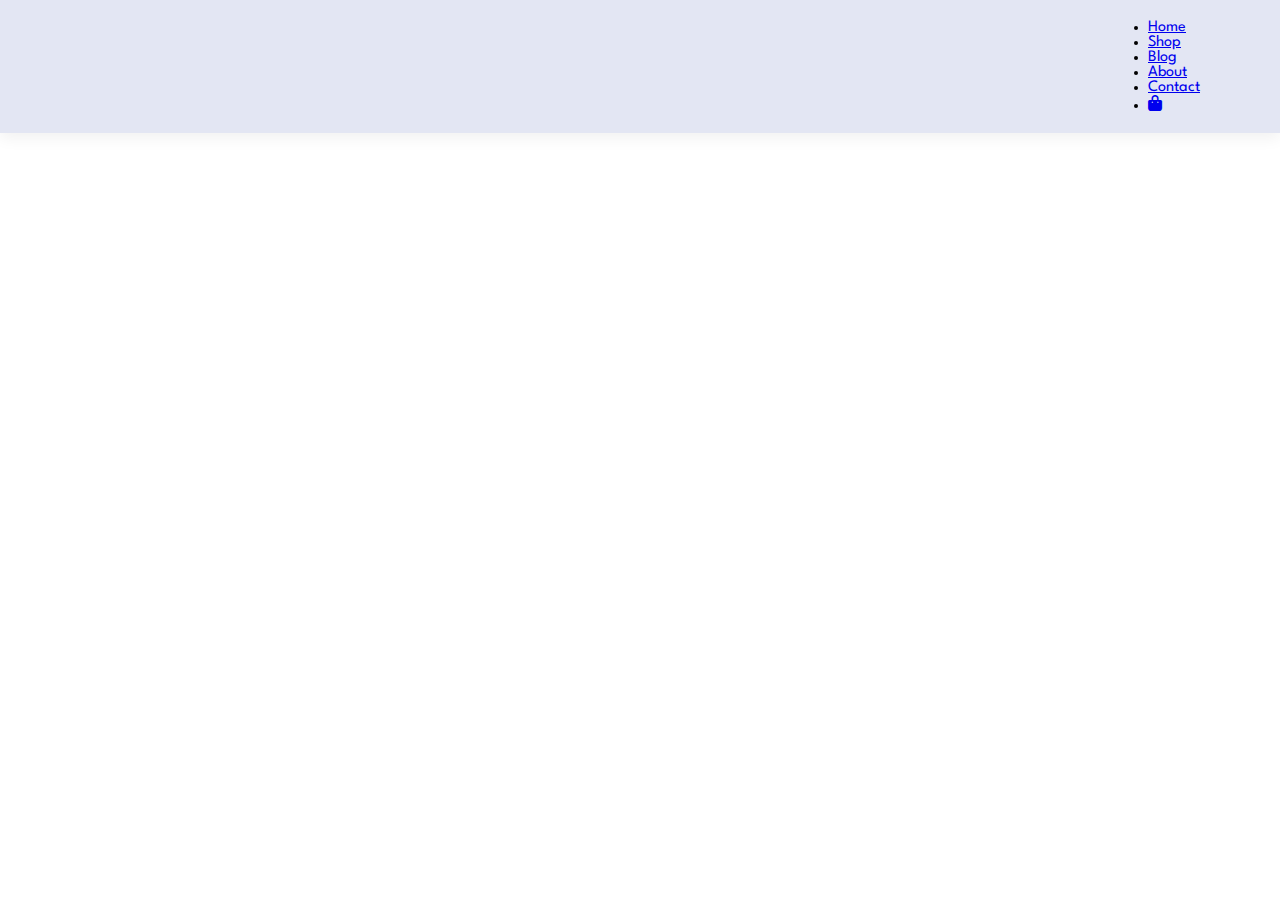
==== index.html @ 0a4fcc6d "developing CSS file and HTML file" ====
<!DOCTYPE html>
<html lang="en">
<head>
    <meta charset="UTF-8">
    <meta http-equiv="X-UA-Compatible" content="IE =edge">
    <meta name="viewport" content="width=device-width, initial-scale=1.0">
    <link rel="stylesheet" href="https://cdnjs.cloudflare.com/ajax/libs/font-awesome/6.0.0-beta3/css/all.min.css">
    <title>Hansani Electricals</title>
    <link rel="stylesheet" href="style.css">
</head>

<body>
    
    <section id="header">
        <a href="#"><img src="img\logo.jpg" class = "logo" alt=""></a>

        <div>
            <ul id="navbar">
                <li><a href="index.html">Home</a></li>
                <li><a href="shop.html">Shop</a></li>
                <li><a href="blog.html">Blog</a></li>
                <li><a href="about.html">About</a></li>
                <li><a href="contact.html">Contact</a></li>
                <li><a href="cart.html"><i class="fa-solid fa-bag-shopping"></i></a></li>
            </ul>
        </div>
    </section>
    <script src="script.js"></script>


</body>
</html>
---- style.css ----
/* Import the Spartan font from Google Fonts */
@import url('https://fonts.googleapis.com/css2?family=Spartan:wght@400;700&display=swap');

* {
    font-family: 'Spartan', sans-serif;
    margin: 0;
    padding: 0;
    box-sizing: border-box;
}

h1 {
    font-size: 50px;
    line-height: 64px;
    color: #222;
}

h2 {
    font-size: 46px;
    line-height: 54px;
    color: #222;
}

h4 {
    font-size: 20px;
    color: #222;
}

h6 {
    font-size: 12px;
    font-weight: 700;
}

p{
    font-size: 16px;
    color: #465b52;
    margin: 15px 0 20px 0;
}

.section-p1{
    padding: 40px 80px;
}

.section-m1{
    margin: 40px 0;
}

body{
    width: 100%;
}

#header{
    display: flex;
    align-items: center;
    justify-content: space-between;
    padding: 20px 80px;
    background-color: #E3E6F3;
    box-shadow: 0 5px 15px rgb(0, 0, 0, 0.06);
}

.logo {
    width: 150px;  
    height: auto;  
}
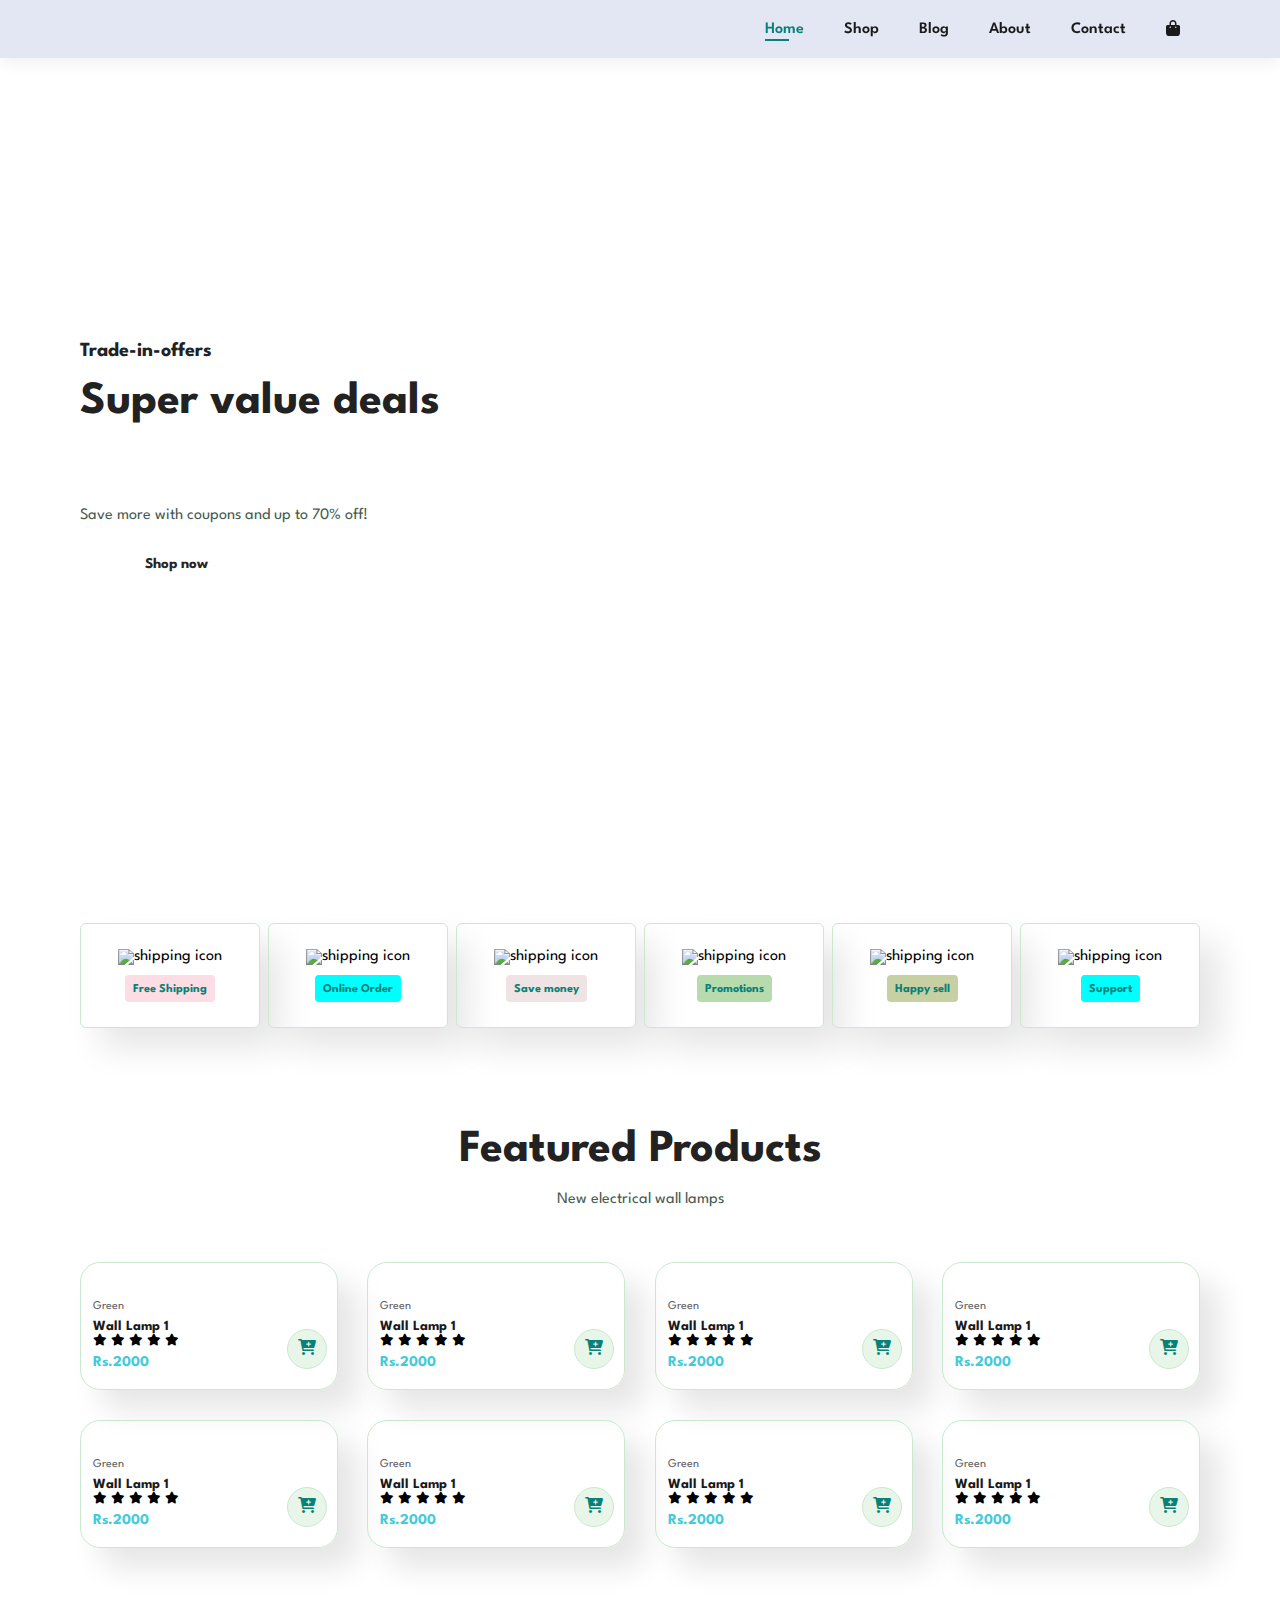
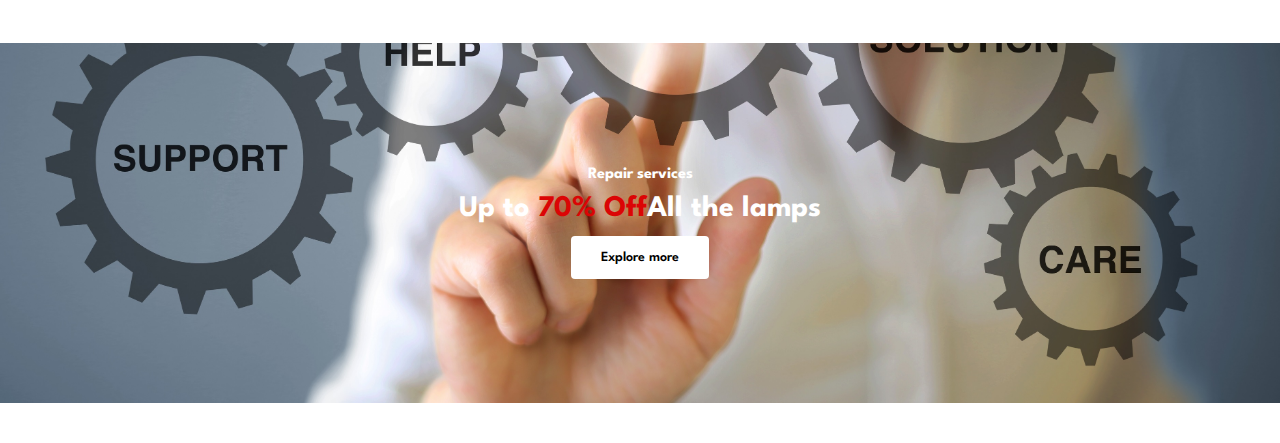
==== commit 066005cb: "created a banner for the home page" ====
--- a/index.html
+++ b/index.html
@@ -5,6 +5,7 @@
     <meta http-equiv="X-UA-Compatible" content="IE =edge">
     <meta name="viewport" content="width=device-width, initial-scale=1.0">
     <link rel="stylesheet" href="https://cdnjs.cloudflare.com/ajax/libs/font-awesome/6.0.0-beta3/css/all.min.css">
+    
     <title>Hansani Electricals</title>
     <link rel="stylesheet" href="style.css">
 </head>
@@ -16,7 +17,7 @@
 
         <div>
             <ul id="navbar">
-                <li><a href="index.html">Home</a></li>
+                <li><a class="active" href="index.html">Home</a></li>
                 <li><a href="shop.html">Shop</a></li>
                 <li><a href="blog.html">Blog</a></li>
                 <li><a href="about.html">About</a></li>
@@ -25,6 +26,196 @@
             </ul>
         </div>
     </section>
+
+    <section id ="hero">
+        <h4>Trade-in-offers</h4>
+        <h2>Super value deals</h2>
+        <h1>On all products</h1>
+
+        <p>Save more with coupons and up to 70% off!</p>
+        <button>Shop now</button>
+    </section>
+
+    <section id ="feature" class="section-p1">
+        <div class = "fe-box">
+            <img src = "img/shipping.jpg" alt="shipping icon" >
+            <h6>Free Shipping</h6>
+        </div>
+
+        <div class = "fe-box">
+            <img src = "img/shipping.jpg" alt="shipping icon" >
+            <h6>Online Order</h6>
+        </div>
+
+        <div class = "fe-box">
+            <img src = "img/shipping.jpg" alt="shipping icon" >
+            <h6>Save money</h6>
+        </div>
+
+        <div class = "fe-box">
+            <img src = "img/shipping.jpg" alt="shipping icon" >
+            <h6>Promotions</h6>
+        </div>
+
+        <div class = "fe-box">
+            <img src = "img/shipping.jpg" alt="shipping icon" >
+            <h6>Happy sell</h6>
+        </div>
+
+        <div class = "fe-box">
+            <img src = "img/shipping.jpg" alt="shipping icon" >
+            <h6>Support</h6>
+        </div>
+
+    </section>
+
+    <section id ="product1" class="section-p1">
+        <h2>Featured Products</h2>
+        <p>New electrical wall lamps</p>
+        <div class ="pro-container"> 
+            <div class = "pro">
+                <img src = "img/lamp.jpeg" alt="" >
+                <div class="des">
+                    <span>Green</span>
+                    <h5> Wall Lamp 1</h5>
+                    <div clas="star">
+                        <i class = "fas fa-star"></i>
+                        <i class = "fas fa-star"></i>
+                        <i class = "fas fa-star"></i>
+                        <i class = "fas fa-star"></i>
+                        <i class = "fas fa-star"></i>
+                    </div>
+                    <h4>Rs.2000</h4>
+                </div>
+                <a href="#" class ="cart"><i class="fa-solid fa-cart-plus"></i></a>
+            </div>
+
+            <div class = "pro">
+                <img src = "img/lamp.jpeg" alt="" >
+                <div class="des">
+                    <span>Green</span>
+                    <h5> Wall Lamp 1</h5>
+                    <div clas="star">
+                        <i class = "fas fa-star"></i>
+                        <i class = "fas fa-star"></i>
+                        <i class = "fas fa-star"></i>
+                        <i class = "fas fa-star"></i>
+                        <i class = "fas fa-star"></i>
+                    </div>
+                    <h4>Rs.2000</h4>
+                </div>
+                <a href="#" class ="cart"><i class="fa-solid fa-cart-plus"></i></a>
+            </div>
+
+            <div class = "pro">
+                <img src = "img/lamp.jpeg" alt="" >
+                <div class="des">
+                    <span>Green</span>
+                    <h5> Wall Lamp 1</h5>
+                    <div clas="star">
+                        <i class = "fas fa-star"></i>
+                        <i class = "fas fa-star"></i>
+                        <i class = "fas fa-star"></i>
+                        <i class = "fas fa-star"></i>
+                        <i class = "fas fa-star"></i>
+                    </div>
+                    <h4>Rs.2000</h4>
+                </div>
+                <a href="#" class ="cart"><i class="fa-solid fa-cart-plus"></i></a>
+            </div>
+
+            <div class = "pro">
+                <img src = "img/lamp.jpeg" alt="" >
+                <div class="des">
+                    <span>Green</span>
+                    <h5> Wall Lamp 1</h5>
+                    <div clas="star">
+                        <i class = "fas fa-star"></i>
+                        <i class = "fas fa-star"></i>
+                        <i class = "fas fa-star"></i>
+                        <i class = "fas fa-star"></i>
+                        <i class = "fas fa-star"></i>
+                    </div>
+                    <h4>Rs.2000</h4>
+                </div>
+                <a href="#" class ="cart"><i class="fa-solid fa-cart-plus"></i></a>
+            </div>
+
+            <div class = "pro">
+                <img src = "img/lamp.jpeg" alt="" >
+                <div class="des">
+                    <span>Green</span>
+                    <h5> Wall Lamp 1</h5>
+                    <div clas="star">
+                        <i class = "fas fa-star"></i>
+                        <i class = "fas fa-star"></i>
+                        <i class = "fas fa-star"></i>
+                        <i class = "fas fa-star"></i>
+                        <i class = "fas fa-star"></i>
+                    </div>
+                    <h4>Rs.2000</h4>
+                </div>
+                <a href="#" class ="cart"><i class="fa-solid fa-cart-plus"></i></a>
+            </div>
+
+            <div class = "pro">
+                <img src = "img/lamp.jpeg" alt="" >
+                <div class="des">
+                    <span>Green</span>
+                    <h5> Wall Lamp 1</h5>
+                    <div clas="star">
+                        <i class = "fas fa-star"></i>
+                        <i class = "fas fa-star"></i>
+                        <i class = "fas fa-star"></i>
+                        <i class = "fas fa-star"></i>
+                        <i class = "fas fa-star"></i>
+                    </div>
+                    <h4>Rs.2000</h4>
+                </div>
+                <a href="#" class ="cart"><i class="fa-solid fa-cart-plus"></i></a>
+            </div>
+
+            <div class = "pro">
+                <img src = "img/lamp.jpeg" alt="" >
+                <div class="des">
+                    <span>Green</span>
+                    <h5> Wall Lamp 1</h5>
+                    <div clas="star">
+                        <i class = "fas fa-star"></i>
+                        <i class = "fas fa-star"></i>
+                        <i class = "fas fa-star"></i>
+                        <i class = "fas fa-star"></i>
+                        <i class = "fas fa-star"></i>
+                    </div>
+                    <h4>Rs.2000</h4>
+                </div>
+                <a href="#" class ="cart"><i class="fa-solid fa-cart-plus"></i></a>
+            </div>
+
+            <div class = "pro">
+                <img src = "img/lamp.jpeg" alt="" >
+                <div class="des">
+                    <span>Green</span>
+                    <h5> Wall Lamp 1</h5>
+                    <div clas="star">
+                        <i class = "fas fa-star"></i>
+                        <i class = "fas fa-star"></i>
+                        <i class = "fas fa-star"></i>
+                        <i class = "fas fa-star"></i>
+                        <i class = "fas fa-star"></i>
+                    </div>
+                    <h4>Rs.2000</h4>
+                </div>
+                <a href="#" class ="cart"><i class="fa-solid fa-cart-plus"></i></a>
+            </div>
+        </div>
+    </section>
+
+    <section id = "banner" class="section-m1" >
+        <h4>Repair services</h4>
+        <h2>Up to <span>70% Off</span>All the lamps</h2>
+        <button class="normal">Explore more</button>
+    </section>
     <script src="script.js"></script>
 
 
--- a/style.css
+++ b/style.css
@@ -44,6 +44,19 @@
     margin: 40px 0;
 }
 
+button.normal{
+    font-size: 14px;
+    font-weight: 600;
+    padding: 15px 30px ;
+    color: #000;
+    background-color: rgb(255, 255, 255) ;
+    border-radius: 4px;
+    cursor: pointer;
+    border: none;
+    outline: none;
+    transform: 0.2s;
+}
+
 body{
     width: 100%;
 }
@@ -55,9 +68,259 @@
     padding: 20px 80px;
     background-color: #E3E6F3;
     box-shadow: 0 5px 15px rgb(0, 0, 0, 0.06);
+    z-index: 999;
+    position: sticky;
+    top:0;
+    left:0;
 }
 
 .logo {
     width: 150px;  
     height: auto;  
+}
+
+#navbar{
+    display: flex;
+    align-items: center;
+    justify-content: center;
+}
+
+#navbar li{ 
+    list-style: none;
+    padding: 0 20px;
+    position: relative;
+}
+
+#navbar li a{
+    text-decoration: none;
+    font-size: 16px;
+    font-weight: 600;
+    color:#1a1a1a;
+    transition: 0.3s ease;
+}  
+
+#navbar li a:hover,
+#navbar li a.active{
+    color:#088178 ;
+}
+
+#navbar li a.active::after,
+#navbar li a:hover::after{
+    content: "";
+    width : 30%;
+    height: 2px;
+    background: #088178;
+    position: absolute;
+    bottom: -4px;
+    left : 20px;
+}
+
+/*Home Page*/
+#hero{
+    background-image: url("img/discount.jpg") ;
+    height: 90vh;
+    width: 100%;
+    background-size: cover;
+    background-position: top 25% right 0%;
+    padding: 0 80px;
+    display: flex;
+    flex-direction: column ;
+    align-items: flex-start;
+    justify-content: center;
+
+}
+
+#hero h4{
+    padding-bottom: 15px;
+}
+
+#hero h1{
+    color: white;
+}
+
+#hero button{
+    background-image: url("img/button.jpg");
+    background-color: transparent;
+    color: rgb(38, 38, 38);
+    border: 0;
+    padding: 14px 80px 14px 65px;
+    background-repeat: no repeat;
+    cursor: pointer;
+    font-weight:700 ;
+    font-size: 15px;
+
+}   
+
+/*Feature selection tab*/
+#feature {
+    display: flex;
+    align-items: center;
+    justify-content: space-between;
+    flex-wrap: wrap;
+}
+
+#feature .fe-box {
+    width: 180px;
+    text-align: center;
+    padding : 25px 15px;
+    box-shadow: 20px 20px 34px rgba(0, 0, 0, 0.1);
+    border : 1px solid #cce7d0;
+    border-radius: 6px ;
+    margin :15px 0 ;
+}
+
+
+#feature .fe-box:hover {
+    box-shadow: 10px 10px 54px rgba(70,62,221,0.2) ;
+}
+
+
+#feature .fe-box h6{
+    display: inline-block;
+    padding: 9px 8px 6px 8px;
+    line-height: 1;
+    border-radius: 4px;
+    color: #088178;
+    background-color: #fddde4;
+}
+
+#feature .fe-box:nth-child(2) h6{
+    background-color: aqua;
+}
+
+#feature .fe-box:nth-child(3) h6{
+    background-color: rgb(239, 227, 227);
+}
+
+#feature .fe-box:nth-child(4) h6{
+    background-color: rgb(183, 219, 173);
+}
+
+#feature .fe-box:nth-child(5) h6{
+    background-color: rgb(198, 208, 163);
+}
+
+#feature .fe-box:nth-child(6) h6{
+    background-color: aqua;
+}
+
+
+#feature .fe-box img{
+    width : 100%;
+    margin-bottom: 10px;
+}
+
+
+/*Product showing*/
+#product1{
+    text-align: center;
+}
+
+#product1 .pro-container{
+    display: flex;
+    justify-content: space-between;
+    padding-top:20px ;
+    flex-wrap: wrap;
+}
+
+#product1 .pro{
+    width: 23%;
+    min-width: 250px;
+    padding :10px 12px;
+    border: 1px solid #cce7d0;
+    border-radius: 20px;
+    cursor: pointer;
+    box-shadow: 20px 20px 30px rgba(0, 0, 0, 0.1);
+    margin: 15px 0;
+    transition: 0.2s ease;
+    position: relative;
+}
+
+#product1 .pro:hover{
+    box-shadow: 20px 20px 30px rgba(0, 0, 0, 0.2);
+}
+
+#product1 .pro img{
+    width: 100%;
+    border-radius: 20px;
+}
+
+#product1 .pro .des{
+    text-align: start;
+    padding: 10px 0;
+}
+
+#product1 .pro .des span{
+    color:#606063;
+    font-size:12px;
+}
+
+#product1 .pro .des h5{
+    padding-top: 7px;
+    color: #1a1a1a;
+    font-size: 14px;
+}
+
+#product1 .pro .des i{
+    font-size: 12px;
+    color: rgb(243,181,);
+}
+
+#product1 .pro .des h4{
+    padding-top: 7px;
+    color: #45cad9;
+    font-size: 15px;
+    font-weight: 700;
+}
+
+#product1 .pro .cart{
+    width: 40px;
+    height: 40px;
+    line-height: 40px;
+    border-radius: 50px;
+    background-color: #e8f6ea;
+    font-weight:500 ;
+    color: #088178;
+    border: 1px solid #cce7d0;
+    position: absolute;
+    bottom: 20px;
+    right: 10px;
+}
+
+/*Banner */
+#banner{
+    display: flex;
+    flex-direction: column;
+    justify-content: center;
+    align-items: center;
+    text-align: center;
+    background-image: url("img/banner.jpeg");
+    width: 100%;
+    height: 40vh;
+    background-size:cover;
+    background-position:center;
+
+}
+
+#banner h4{
+    color: white;
+    font-size: 16px;
+}
+
+
+#banner h2{
+    color: white;
+    font-size: 30px;
+    padding : 10px,0;
+}
+
+#banner h2 span{
+    color: rgb(219, 5, 5);
+    font-size: 30px;
+    padding : 10px,0;
+}
+
+#banner button:hover{
+    background: #088178 ;
+    color: white;
 }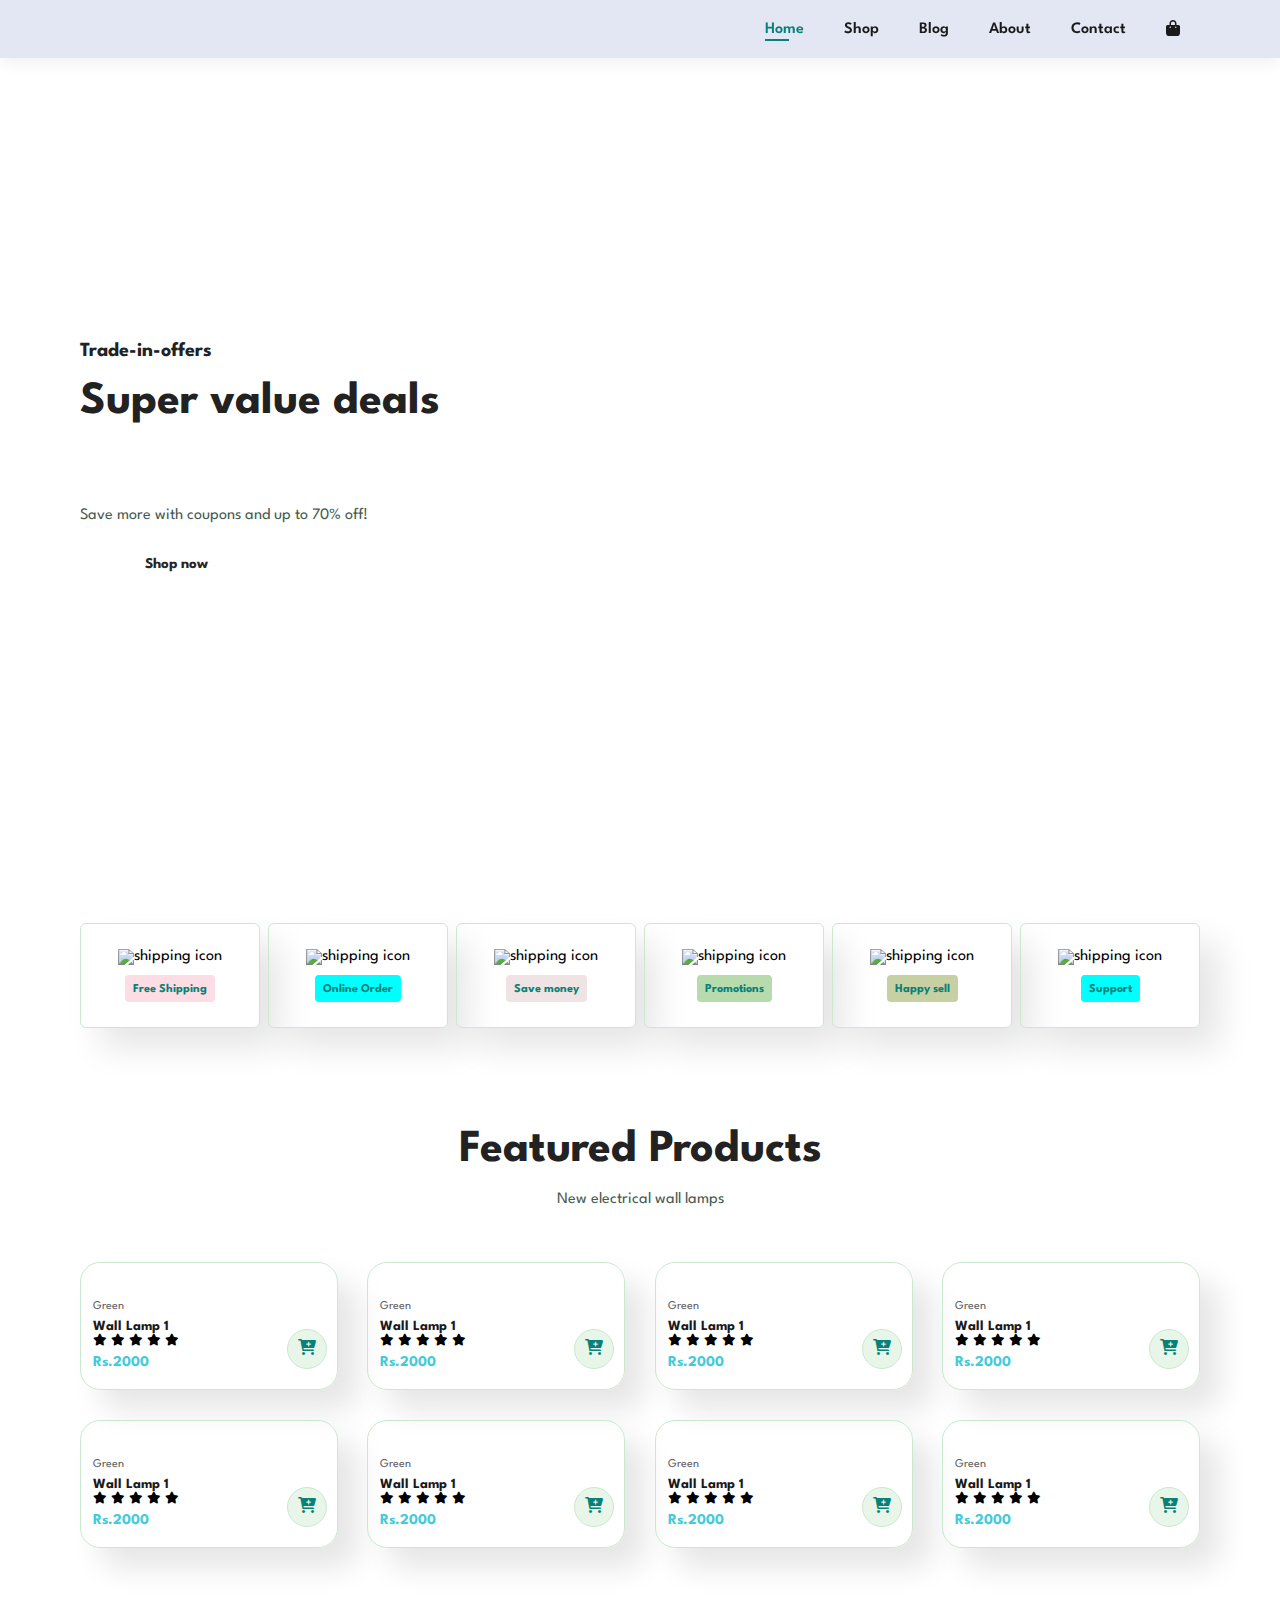
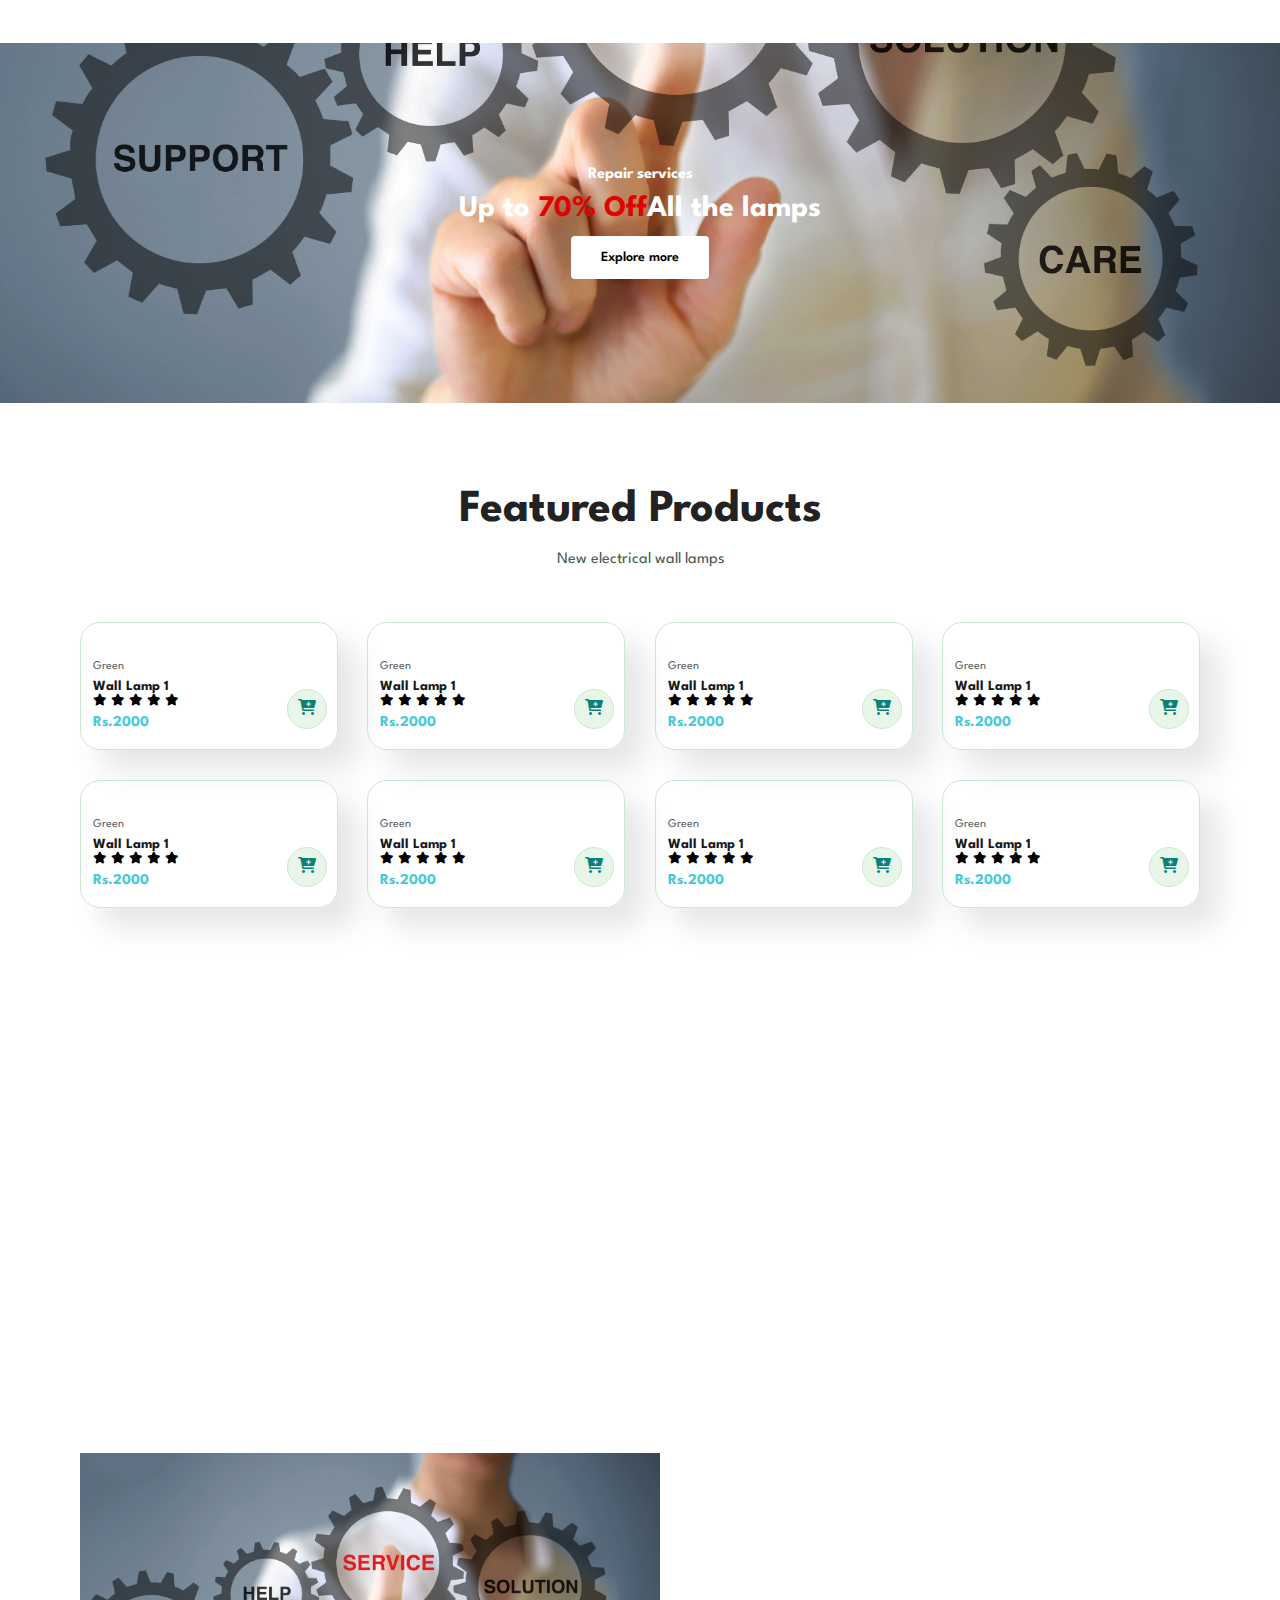
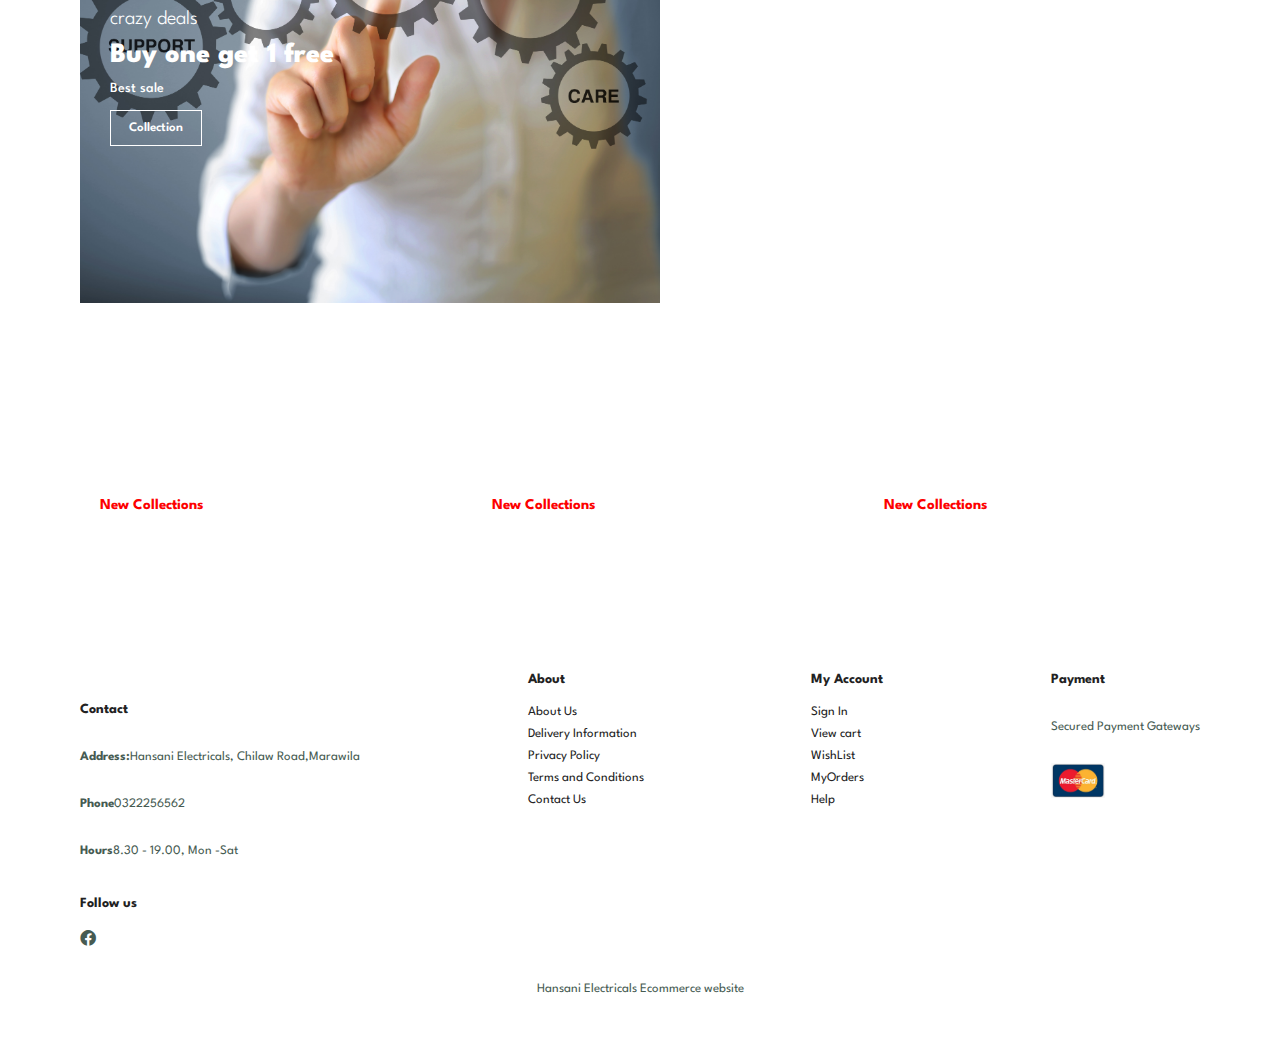
==== commit a848edc2: "Responsive side bar created" ====
--- a/index.html
+++ b/index.html
@@ -11,7 +11,7 @@
 </head>
 
 <body>
-    
+   
     <section id="header">
         <a href="#"><img src="img\logo.jpg" class = "logo" alt=""></a>
 
@@ -22,8 +22,15 @@
                 <li><a href="blog.html">Blog</a></li>
                 <li><a href="about.html">About</a></li>
                 <li><a href="contact.html">Contact</a></li>
-                <li><a href="cart.html"><i class="fa-solid fa-bag-shopping"></i></a></li>
+                <li id="lg-bag"><a href="cart.html"><i class="fa-solid fa-bag-shopping"></i></a></li>
+                <a href="#" id="close"><i class="fa-solid fa-xmark"></i></a>
             </ul>
+        </div>
+
+        <div id="mobile">
+            <a href="cart.html"><i class="fa-solid fa-bag-shopping"></i></a>
+            <i id = bar class="fas fa-outdent"></i>
+
         </div>
     </section>
 
@@ -216,6 +223,237 @@
         <h2>Up to <span>70% Off</span>All the lamps</h2>
         <button class="normal">Explore more</button>
     </section>
+
+    <section id ="product1" class="section-p1">
+        <h2>Featured Products</h2>
+        <p>New electrical wall lamps</p>
+        <div class ="pro-container"> 
+            <div class = "pro">
+                <img src = "img/lamp.jpeg" alt="" >
+                <div class="des">
+                    <span>Green</span>
+                    <h5> Wall Lamp 1</h5>
+                    <div clas="star">
+                        <i class = "fas fa-star"></i>
+                        <i class = "fas fa-star"></i>
+                        <i class = "fas fa-star"></i>
+                        <i class = "fas fa-star"></i>
+                        <i class = "fas fa-star"></i>
+                    </div>
+                    <h4>Rs.2000</h4>
+                </div>
+                <a href="#" class ="cart"><i class="fa-solid fa-cart-plus"></i></a>
+            </div>
+
+            <div class = "pro">
+                <img src = "img/lamp.jpeg" alt="" >
+                <div class="des">
+                    <span>Green</span>
+                    <h5> Wall Lamp 1</h5>
+                    <div clas="star">
+                        <i class = "fas fa-star"></i>
+                        <i class = "fas fa-star"></i>
+                        <i class = "fas fa-star"></i>
+                        <i class = "fas fa-star"></i>
+                        <i class = "fas fa-star"></i>
+                    </div>
+                    <h4>Rs.2000</h4>
+                </div>
+                <a href="#" class ="cart"><i class="fa-solid fa-cart-plus"></i></a>
+            </div>
+
+            <div class = "pro">
+                <img src = "img/lamp.jpeg" alt="" >
+                <div class="des">
+                    <span>Green</span>
+                    <h5> Wall Lamp 1</h5>
+                    <div clas="star">
+                        <i class = "fas fa-star"></i>
+                        <i class = "fas fa-star"></i>
+                        <i class = "fas fa-star"></i>
+                        <i class = "fas fa-star"></i>
+                        <i class = "fas fa-star"></i>
+                    </div>
+                    <h4>Rs.2000</h4>
+                </div>
+                <a href="#" class ="cart"><i class="fa-solid fa-cart-plus"></i></a>
+            </div>
+
+            <div class = "pro">
+                <img src = "img/lamp.jpeg" alt="" >
+                <div class="des">
+                    <span>Green</span>
+                    <h5> Wall Lamp 1</h5>
+                    <div clas="star">
+                        <i class = "fas fa-star"></i>
+                        <i class = "fas fa-star"></i>
+                        <i class = "fas fa-star"></i>
+                        <i class = "fas fa-star"></i>
+                        <i class = "fas fa-star"></i>
+                    </div>
+                    <h4>Rs.2000</h4>
+                </div>
+                <a href="#" class ="cart"><i class="fa-solid fa-cart-plus"></i></a>
+            </div>
+
+            <div class = "pro">
+                <img src = "img/lamp.jpeg" alt="" >
+                <div class="des">
+                    <span>Green</span>
+                    <h5> Wall Lamp 1</h5>
+                    <div clas="star">
+                        <i class = "fas fa-star"></i>
+                        <i class = "fas fa-star"></i>
+                        <i class = "fas fa-star"></i>
+                        <i class = "fas fa-star"></i>
+                        <i class = "fas fa-star"></i>
+                    </div>
+                    <h4>Rs.2000</h4>
+                </div>
+                <a href="#" class ="cart"><i class="fa-solid fa-cart-plus"></i></a>
+            </div>
+
+            <div class = "pro">
+                <img src = "img/lamp.jpeg" alt="" >
+                <div class="des">
+                    <span>Green</span>
+                    <h5> Wall Lamp 1</h5>
+                    <div clas="star">
+                        <i class = "fas fa-star"></i>
+                        <i class = "fas fa-star"></i>
+                        <i class = "fas fa-star"></i>
+                        <i class = "fas fa-star"></i>
+                        <i class = "fas fa-star"></i>
+                    </div>
+                    <h4>Rs.2000</h4>
+                </div>
+                <a href="#" class ="cart"><i class="fa-solid fa-cart-plus"></i></a>
+            </div>
+
+            <div class = "pro">
+                <img src = "img/lamp.jpeg" alt="" >
+                <div class="des">
+                    <span>Green</span>
+                    <h5> Wall Lamp 1</h5>
+                    <div clas="star">
+                        <i class = "fas fa-star"></i>
+                        <i class = "fas fa-star"></i>
+                        <i class = "fas fa-star"></i>
+                        <i class = "fas fa-star"></i>
+                        <i class = "fas fa-star"></i>
+                    </div>
+                    <h4>Rs.2000</h4>
+                </div>
+                <a href="#" class ="cart"><i class="fa-solid fa-cart-plus"></i></a>
+            </div>
+
+            <div class = "pro">
+                <img src = "img/lamp.jpeg" alt="" >
+                <div class="des">
+                    <span>Green</span>
+                    <h5> Wall Lamp 1</h5>
+                    <div clas="star">
+                        <i class = "fas fa-star"></i>
+                        <i class = "fas fa-star"></i>
+                        <i class = "fas fa-star"></i>
+                        <i class = "fas fa-star"></i>
+                        <i class = "fas fa-star"></i>
+                    </div>
+                    <h4>Rs.2000</h4>
+                </div>
+                <a href="#" class ="cart"><i class="fa-solid fa-cart-plus"></i></a>
+            </div>
+        </div>
+    </section>
+
+    <section id="sm-banner" class="section-p1">
+        <div class ="banner-box">
+            <h4>crazy deals</h4>
+            <h2>Buy one get 1 free</h2>
+            <span>Best sale </span>
+            <button class="white">Learn More</button>
+        </div>
+
+        <div class ="banner-box banner-box2">
+            <h4>crazy deals</h4>
+            <h2>Buy one get 1 free</h2>
+            <span>Best sale </span>
+            <button class="white">Collection</button>
+        </div>
+
+        
+    </section>
+
+    <section id ="banner3">
+        <div class ="banner-box">
+            
+            <h2>Upcoming designs</h2>
+            <h3>New Collections</h3>
+            
+        </div>
+
+        <div class ="banner-box banner-box2">
+            
+            <h2>Upcoming designs</h2>
+            <h3>New Collections</h3>
+            
+        </div>
+
+        <div class ="banner-box banner-box3">
+            
+            <h2>Upcoming designs</h2>
+            <h3>New Collections</h3>
+            
+        </div>
+    </section>
+
+<footer class="section-p1">
+    <div class="col">
+        <img class= "logo" src="img/logo.jpg" alt="">
+        <h4>Contact</h4>
+        <p><strong>Address:</strong>Hansani Electricals, Chilaw Road,Marawila</p>
+        <p><strong>Phone</strong>0322256562</p>
+        <p><strong>Hours</strong>8.30 - 19.00, Mon -Sat</p>
+        <div class="follow">
+            <h4>Follow us</h4>
+            <div class="icon ">
+                <i class="fa-brands fa-facebook"></i>
+            </div>
+        </div>
+    </div>
+
+    <div class="col">
+        <h4>About</h4>
+        <a href="#">About Us</a>
+        <a href="#">Delivery Information</a>
+        <a href="#">Privacy Policy</a>
+        <a href="#">Terms and Conditions</a>
+        <a href="#">Contact Us</a>
+
+    </div>
+
+    <div class="col">
+        <h4>My Account</h4>
+        <a href="#">Sign In</a>
+        <a href="#">View cart</a>
+        <a href="#">WishList</a>
+        <a href="#">MyOrders</a>
+        <a href="#">Help</a>
+
+    </div>
+
+    <div class="col payment">
+        <h4>Payment</h4>
+        <p>Secured Payment Gateways</p>
+        <img src ="img/pay.jpeg" alt="">
+    </div>
+
+    <div class="copyright">
+        <p>Hansani Electricals Ecommerce website</p>
+    </div>
+</footer>
+
+
     <script src="script.js"></script>
 
 
--- a/style.css
+++ b/style.css
@@ -57,6 +57,18 @@
     transform: 0.2s;
 }
 
+button.white{
+    font-size: 13px;
+    font-weight: 600;
+    padding: 11px 18px ;
+    color: white;
+    background-color:transparent ;
+    cursor: pointer;
+    border: 1px solid white;
+    outline: none;
+    transform: 0.2s;
+}
+
 body{
     width: 100%;
 }
@@ -113,6 +125,15 @@
     position: absolute;
     bottom: -4px;
     left : 20px;
+}
+
+#mobile{
+    display: none;
+    align-items: center;
+}
+
+#close{
+    display: none;
 }
 
 /*Home Page*/
@@ -323,4 +344,221 @@
 #banner button:hover{
     background: #088178 ;
     color: white;
+}
+
+
+/*set of banner at the end*/
+#sm-banner{
+    display: flex;
+    justify-content: space-between;
+    flex-wrap: wrap;
+}
+
+#sm-banner .banner-box{
+    display: flex;
+    flex-direction: column;
+    justify-content: center;
+    align-items: flex-start;
+    background-image: url("img/banner1.jpeg");
+    min-width: 580px;
+    height: 50vh;
+    background-size:cover;
+    background-position:center;
+    padding: 30px;
+}
+
+#sm-banner .banner-box2{
+    background-image: url("img/banner.jpeg");
+}
+
+
+#sm-banner h4{
+    color: white;
+    font-size: 20px;
+    font-weight: 300;
+}
+
+#sm-banner h2{
+    color: white;
+    font-size: 28px;
+    font-weight:800;
+}
+
+#sm-banner span{
+    color: white;
+    font-size: 14px;
+    font-weight:500;
+    padding-bottom: 15px;
+}
+
+#sm-banner .banner-box:hover button{
+    background: #088178 ;
+    border: 1px solid  #088178 ;
+}
+
+#banner3{
+    display: flex;
+    justify-content: space-between;
+    flex-wrap: wrap;
+    padding: 0 80px;
+}
+
+#banner3 .banner-box{
+    display: flex;
+    flex-direction: column;
+    justify-content: center;
+    align-items: flex-start;
+    background-image: url("img/banner2.jpeg");
+    min-width: 30%;
+    height: 30vh;
+    background-size:cover;
+    background-position:center;
+    padding: 20px;
+    margin-bottom: 20px;
+}
+
+#banner3 h2{
+    color: white;
+    font-family: 900;
+    font-size: 22px;
+}
+
+#banner3 h3{
+    color: rgb(253, 0, 0);
+    font-family: 800;
+    font-size: 15px;
+}
+
+#banner3 .banner-box2{
+    background-image: url("img/banner3.jpeg");
+}
+
+#banner3 .banner-box3{
+    background-image: url("img/banner4.jpeg");
+}
+
+/*Footer*/
+footer{
+    display: flex;
+    flex-wrap: wrap;
+    justify-content: space-between;
+
+}
+
+footer .col{
+    display: flex;
+    flex-direction: column;
+    align-items: flex-start;
+    margin-bottom: 20px;
+
+}
+
+footer .logo{
+    margin-bottom: 30px;
+}
+
+footer h4{
+    font-size: 14px;
+    padding-bottom: 20px;
+}
+
+footer p{
+    font-size: 13px;
+    padding-bottom: 0 0 8px 0;
+}
+
+footer a{
+    font-size: 13px;
+    text-decoration: none;
+    color: #222;
+    margin-bottom: 10px;
+}
+
+footer .follow{
+    margin-top: 20px;
+
+}
+footer .follow i{
+    color: #465b52;
+    padding-right: 4px;
+    cursor: pointer;
+
+}
+
+footer .payment img{
+
+    height: 35px; 
+    width: auto;
+    margin: 10px 0 15px 0;
+
+}
+
+footer .follow i:hover,
+footer a:hover{
+    color: #088178;
+}
+
+footer .copyright{
+    width: 100%;
+    text-align: center;
+}
+
+/*Start media query*/
+@media (max-width: 799px) {
+    #navbar {
+        display: flex;
+        flex-direction: column;
+        align-items: flex-start;
+        justify-content: flex-start;
+        position: fixed;
+        top: 0;
+        right: -300px;
+        height: 100vh;
+        width: 300px;
+        background-color:#e3e6f3 ;
+        box-shadow: 0 40px 60px;
+        padding: 80px 0 0 10px;
+        transition: 0.2S;
+    }
+
+    #navbar.active{
+        right: 0px;
+    }
+
+    #navbar li{
+        margin-bottom: 25px;
+    }
+
+    #mobile{
+        display: flex;
+        align-items: center;
+    }
+
+    #mobile i{
+        color: black;
+        font-size: 24px;
+        padding-left: 20px;
+    }
+
+    #close{
+        display: initial;
+        position: absolute;
+        top :30px;
+        left :30px;
+        color: #222;
+        font-size: 24px;
+    }
+
+    #lg-bag{
+        display: none;
+    }
+    
+    #hero {
+        
+        height: 70vh;
+        padding: 0 80px;
+        background-position: top 30% right 30%;
+    }
+
+
 }